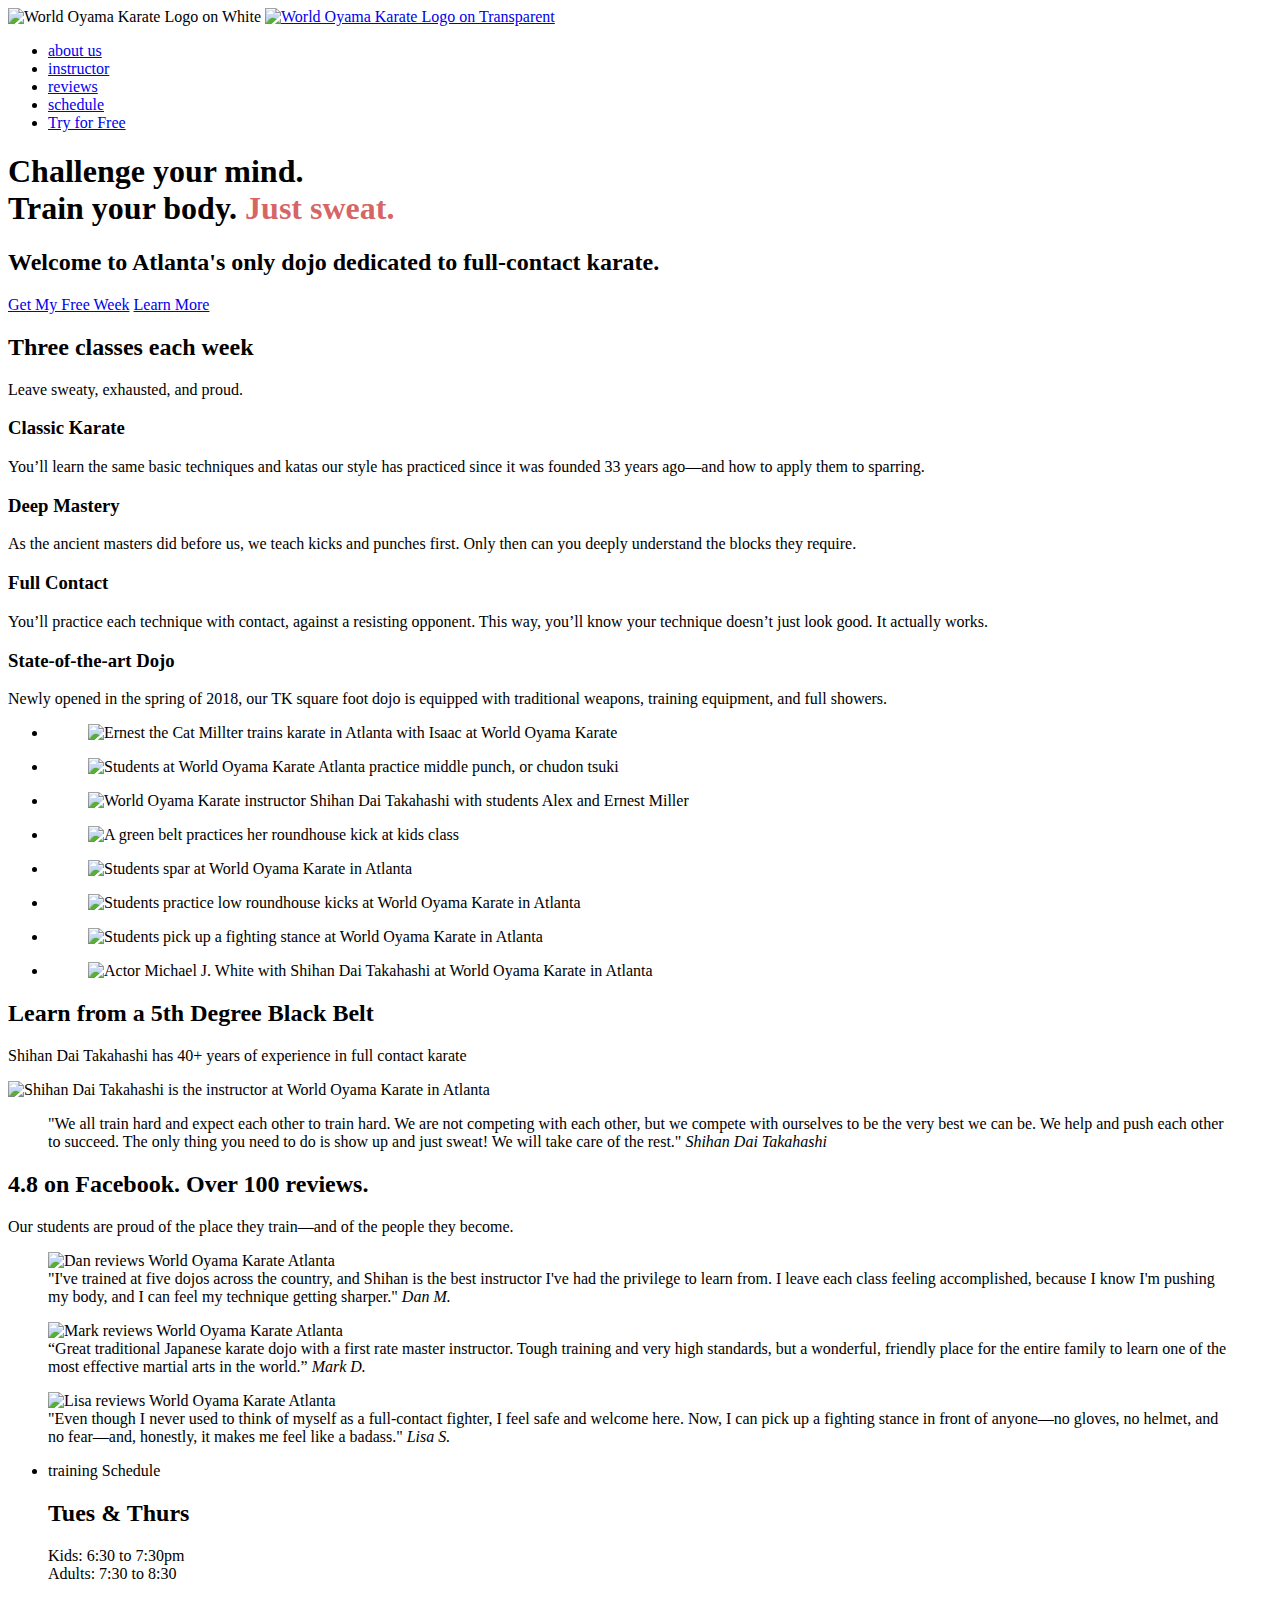
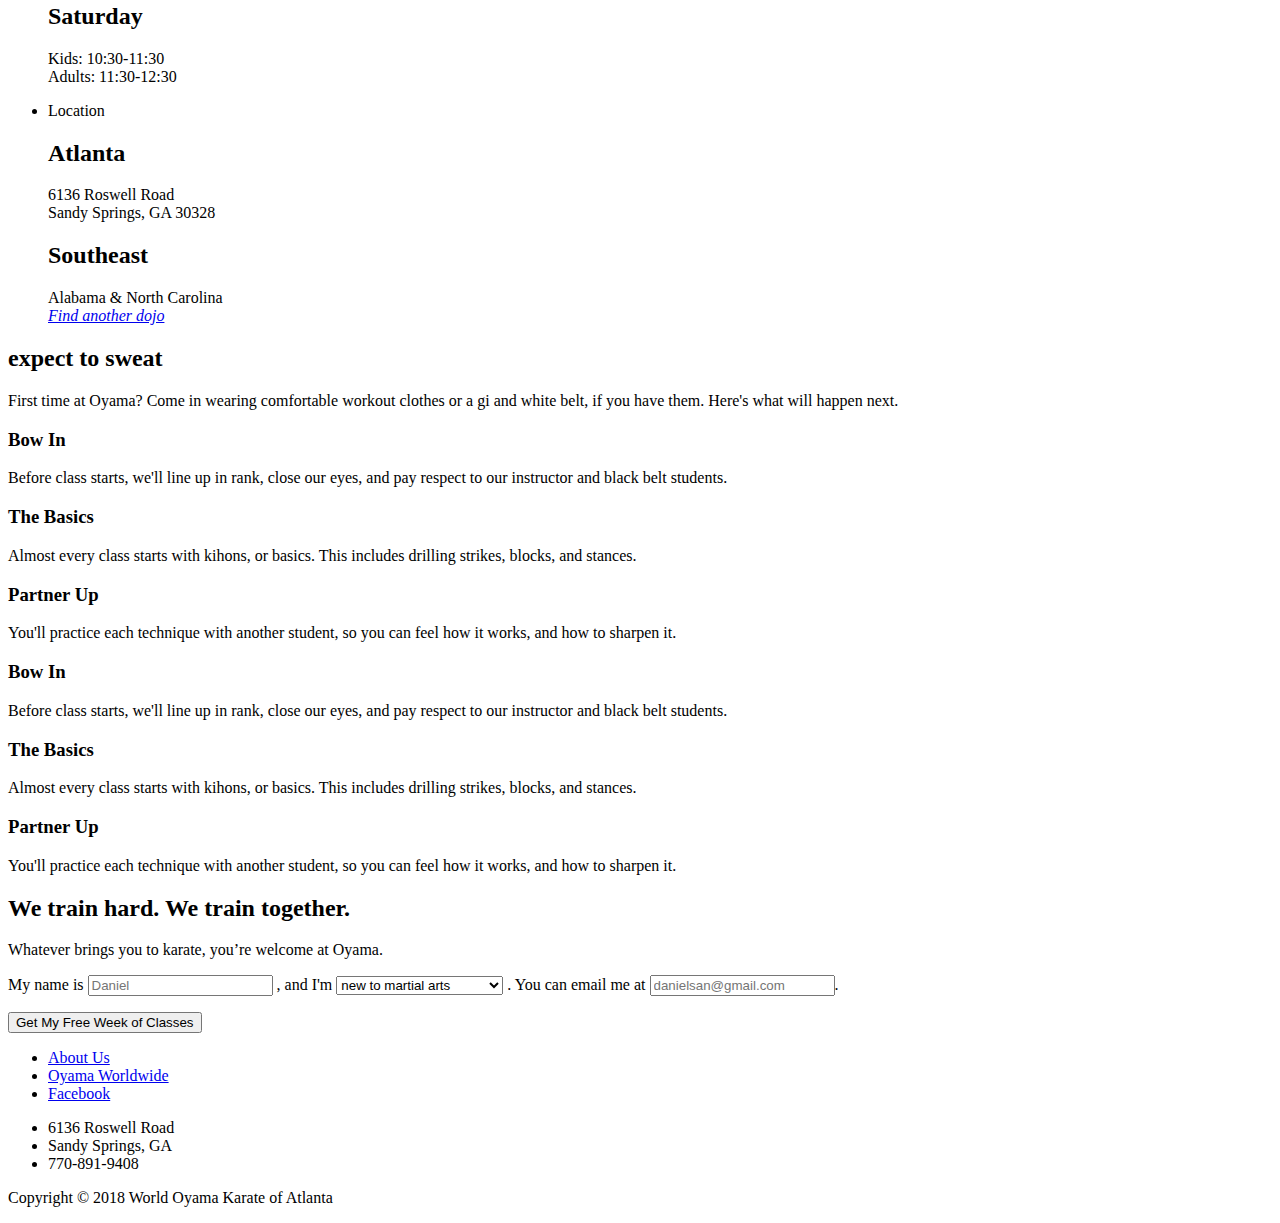
==== index.html @ 5887a066 "Removed padding where width: 100% in media queries" ====
<!DOCTYPE html>
<html lang="en">
    <head>
        <meta charset="utf-8">
        <meta name="viewport" content="width=device-width, initial-scale=1.0">
        <meta name="description" content="World Oyama Karate is a traditional, full-contact karate dojo taught by 5th degree black belt Shihan Dai Takahashi.">
        
        <link rel="stylesheet" type="text/css" href="resources/css/style.css">
        <link rel="stylesheet" type="text/css" href="resources/css/queries.css">
        <link rel="stylesheet" type="text/css" href="vendors/css/normalize.css">
        <link rel="stylesheet" type="text/css" href="vendors/css/grid.css">
        <link href="https://fonts.googleapis.com/css?family=Lato:100,300,300i,400" rel="stylesheet">
        <link rel="stylesheet" type="text/css" href="vendors/css/animate.css">
        
        <!-- Favicons Eagle -->

        <link rel="apple-touch-icon" sizes="180x180" href="resources/img/favicons/apple-touch-icon.png">
        <link rel="icon" type="image/png" sizes="32x32" href="resources/img/favicons/favicon-32x32.png">
        <link rel="icon" type="image/png" sizes="16x16" href="resources/img/favicons/favicon-16x16.png">
        <link rel="manifest" href="resources/img/favicons/site.webmanifest">
        <link rel="mask-icon" href="resources/img/favicons/safari-pinned-tab.svg" color="#c42121">
        <meta name="msapplication-TileColor" content="#2b5797">
        <meta name="theme-color" content="#ffffff">
        
        <!-- Favicons Fist
        
        <link rel="apple-touch-icon" sizes="180x180" href="resources/img/favicons-fist/apple-touch-icon.png">
        <link rel="icon" type="image/png" sizes="32x32" href="resources/img/favicons-fist/favicon-32x32.png">
        <link rel="icon" type="image/png" sizes="16x16" href="resources/img/favicons-fist/favicon-16x16.png">
        <link rel="manifest" href="resources/img/favicons-fist/site.webmanifest">
        <link rel="mask-icon" href="resources/img/favicons-fist/safari-pinned-tab.svg" color="#c42121">
        <link rel="shortcut icon" href="resources/img/favicons-fist/favicon.ico">
        <meta name="msapplication-TileColor" content="#2b5797">
        <meta name="msapplication-config" content="/resources/img/favicons-fist/browserconfig.xml">
        <meta name="theme-color" content="#ffffff"> -->
    
        
        <title>World Oyama Karate - Atlanta's Full-Contact Karate Dojo</title>
    </head>
    
    <body>
        
        <header id="header">
            
            <nav>
                <div class="row">
                    <img src="resources/img/logo-oyama-white-background.png" class="logo" alt="World Oyama Karate Logo on White">
                    <a href="#header"><img src="resources/img/logo-oyama-black.png" class="logo-transparent" alt="World Oyama Karate Logo on Transparent"></a>
                    <ul class="main-nav js--main-nav">
                        <li><a href="#about">about us</a></li>
                        <li><a href="#instructor">instructor</a></li>
                        <li><a href="#reviews">reviews</a></li>
                        <li><a href="#schedule">schedule</a></li>
                        <li><a href="#trial" class="free-trial">Try for Free</a></li>
                    </ul>
                    <a class="mobile-nav-icon js--nav-icon"><ion-icon name="menu"></ion-icon></a>
                </div>
            </nav>
            
            <div class="hero-text-box">
                <h1>Challenge your mind.<br>Train your body. <span style="color:rgba(196, 33, 33, 0.7);">Just sweat.</span></h1>
                <h2>Welcome to Atlanta's only dojo dedicated to full-contact karate.</h2>
                <a href="#trial" class="btn btn-full">Get My Free Week</a>
                <a href="#about" class="btn btn-ghost">Learn More</a>
            </div>
            
        </header>
        
        <section class="features-section js--features-section" id="about">
            <div class="row">
                <h2 class="small-hed">Three classes each week</h2>
                <p class="dek">Leave sweaty, exhausted, and proud.</p>
            </div>
            <div class="row js--wp-1">
                <div class="col span-1-of-4 box">
                    <ion-icon name="school"></ion-icon>
                    <h3>Classic Karate</h3>
                    <p>
                        You’ll learn the same basic techniques and katas our style has practiced since it was founded 33 years ago&#8212;and how to apply them to sparring.
                    </p>
                </div>
                <div class="col span-1-of-4 box">
                   <ion-icon name="trophy"></ion-icon>
                    <h3>Deep Mastery</h3>
                    <p>
                        As the ancient masters did before us, we teach kicks and punches first. Only then can you deeply understand the blocks they require. 
                    </p>
                </div>
                <div class="col span-1-of-4 box">
                    <ion-icon name="hand"></ion-icon>
                    <h3>Full Contact</h3>
                    <p>
                        You’ll practice each technique with contact, against a resisting opponent. This way, you’ll know your technique doesn’t just look good. It actually works. 
                    </p>
                </div>
                 <div class="col span-1-of-4 box">
                    <ion-icon name="home"></ion-icon>
                     <h3>State-of-the-art Dojo</h3>
                    <p>
                        Newly opened in the spring of 2018, our TK square foot dojo is equipped with traditional weapons, training equipment, and full showers. 
                    </p>
                </div>
            </div>
        </section>
        
        <section class="gallery-section">
            <ul class="dojo-showcase clearfix">
                <li>
                    <figure class="dojo-photo">
                        <img src="resources/img/01-ernest-miller-isaac-oyama.jpg" alt="Ernest the Cat Millter trains karate in Atlanta with Isaac at World Oyama Karate">
                    </figure>
                </li>
                <li>
                    <figure class="dojo-photo">
                        <img src="resources/img/02-chudon-tsuki-oyama.png" alt="Students at World Oyama Karate Atlanta practice middle punch, or chudon tsuki">
                    </figure>
                </li>
                <li>
                    <figure class="dojo-photo">
                        <img src="resources/img/03-shihan-takahashi-alex-ernest-miller-oyama.png" alt="World Oyama Karate instructor Shihan Dai Takahashi with students Alex and Ernest Miller">
                    </figure>
                </li>
                <li>
                    <figure class="dojo-photo">
                        <img src="resources/img/04-roundhouse-kick-kids-class-oyama.png" alt="A green belt practices her roundhouse kick at kids class">
                    </figure>
                </li>
            </ul>
            <ul class="dojo-showcase clearfix">
                <li>
                    <figure class="dojo-photo">
                        <img src="resources/img/05-roundhouse-kick-sparring-oyama.png" alt="Students spar at World Oyama Karate in Atlanta">
                    </figure>
                </li>
                <li>
                    <figure class="dojo-photo">
                        <img src="resources/img/06-low-roundhouse-kicks-oyama.png" alt="Students practice low roundhouse kicks at World Oyama Karate in Atlanta">
                    </figure>
                </li>
                <li>
                    <figure class="dojo-photo">
                        <img src="resources/img/07-dojo-students-oyama.png" alt="Students pick up a fighting stance at World Oyama Karate in Atlanta">
                    </figure>
                </li>
                <li>
                    <figure class="dojo-photo">
                        <img src="resources/img/08-michael-j-white-shihan-takahashi-oyama.png" alt="Actor Michael J. White with Shihan Dai Takahashi at World Oyama Karate in Atlanta">
                    </figure>
                </li>
            </ul>
        </section>
        
        <section class="instructor-section" id="instructor">
            <div class="row">
                <h2 class="small-hed">Learn from a 5th Degree Black Belt</h2>
                <p class="dek">Shihan Dai Takahashi has 40+ years of experience in full contact karate</p>
            </div>
        
            <div class="row instructor-row">
                <div class="col span-1-of-2 box instructor-photo js--wp-2">
                    <img src="resources/img/instructor-world-oyama-karate-atlanta-shihan-dai-takahashi.png" alt="Shihan Dai Takahashi is the instructor at World Oyama Karate in Atlanta">
                </div>
                <div class="col span-1-of-2 box instructor-quote">
                    <blockquote>
                        "We all train hard and expect each other to train hard. We are not competing with each other, but we compete with ourselves to be the very best we can be.  We help and push each other to succeed. The only thing you need to do is show up and just sweat! We will take care of the rest." 
                        <cite>
                        Shihan Dai Takahashi
                        </cite>
                    </blockquote>
                </div>
            </div>
            
        </section>
        
        <section class="testimonials-section" id="reviews">
            <div class="row">
                <h2 class="small-hed">4.8 <ion-icon name="star"></ion-icon> on Facebook. Over 100 reviews.</h2> 
                <p class="dek">Our students are proud of the place they train&#8212;and of the people they become.</p>
            </div>
            
            <div class="row js--wp-3">
                <div class="col span-1-of-3 box">
                    <blockquote>
                        <div class="student-photo">
                            <img src="resources/img/01-oyama-student-reviews-dan.png" alt="Dan reviews World Oyama Karate Atlanta">
                        </div>
                        "I've trained at five dojos across the country, and Shihan is the best instructor I've had the privilege to learn from. I leave each class feeling accomplished, because I know I'm pushing my body, and I can feel my technique getting sharper." 
                        <cite>
                            Dan M.
                        </cite>
                    </blockquote>
                </div>
                <div class="col span-1-of-3 box">
                    <blockquote>
                        <div class="student-photo">
                            <img src="resources/img/02-oyama-student-reviews-fake-mark.png" alt="Mark reviews World Oyama Karate Atlanta">
                        </div>
                        “Great traditional Japanese karate dojo with a first rate master instructor. Tough training and very high standards, but a wonderful, friendly place for the entire family to learn one of the most effective martial arts in the world.”  
                        <cite>
                            Mark D.
                        </cite>
                    </blockquote>
                </div>
                <div class="col span-1-of-3 box">
                    <blockquote>
                        <div class="student-photo">
                            <img src="resources/img/03-oyama-student-reviews-lisa.png" alt="Lisa reviews World Oyama Karate Atlanta">
                        </div>
                        "Even though I never used to think of myself as a full-contact fighter, I feel safe and welcome here. Now, I can pick up a fighting stance in front of anyone—no gloves, no helmet, and no fear—and, honestly, it makes me feel like a badass." 
                        <cite>
                            Lisa S.
                        </cite>
                    </blockquote>
                </div>
            </div>    
    
        </section>
        
        <section class="schedule-section" id="schedule">
            <ul class="schedule-container clearfix">
                <li class="left-box">
                    <p class="pre-hed">training Schedule</p>
                    <h2 class="schedule-hed">Tues &#38; Thurs</h2> 
                    <p class="schedule-dek">Kids: 6:30 to 7:30pm<br>
                        Adults: 7:30 to 8:30
                    </p> 
                    <h2 class="schedule-hed">Saturday</h2> 
                    <p class="schedule-dek">Kids: 10:30-11:30<br>
                        Adults: 11:30-12:30
                    </p>
                </li>
                <li class="right-box">
                    <p class="pre-hed">Location</p>
                    <h2 class="schedule-hed">Atlanta</h2> 
                    <p class="schedule-dek">6136 Roswell Road<br>
                        Sandy Springs, GA 30328
                    </p>
                    <h2 class="schedule-hed">Southeast</h2> 
                    <p class="schedule-dek">Alabama &#38; North Carolina<br><a href="https://www.worldoyama.com/usa"><em>Find another dojo</em></a>
                    
                    </p> 
                </li>
            </ul>
            
        </section>
        
        <section class="first-class-section" id="getready">
            <div class="row">
                <h2 class="small-hed">expect to sweat</h2>
                <p class="dek">First time at Oyama? Come in wearing comfortable workout clothes or a gi and white belt, if you have them. Here's what will happen next.</p>
            </div>
            <div class="row mobile-step js--wp-7">
                <div class="col span-1-of-1 box mobile-container">
                   <ion-icon name="battery-charging"></ion-icon>
                    <h3>Bow In</h3>
                    <p>
                        Before class starts, we'll line up in rank, close our eyes, and pay respect to our instructor and black belt students. 
                    </p>
                </div>
            </div>
            <div class="row mobile-step js--wp-8">
                <div class="col span-1-of-1 box mobile-container">
                   <ion-icon name="sync"></ion-icon>
                    <h3>The Basics</h3>
                    <p>
                        Almost every class starts with kihons, or basics. This includes drilling strikes, blocks, and stances.  
                    </p>
                </div>
            </div>
            <div class="row mobile-step js--wp-9">
                <div class="col span-1-of-1 box mobile-container">
                   <ion-icon name="walk"></ion-icon>
                    <h3>Partner Up</h3>
                    <p>
                        You'll practice each technique with another student, so you can feel how it works, and how to sharpen it.
                    </p>
                </div>      
            </div>
            <div class="row step js--wp-4">
                <div class="col span-1-of-2 box icon-container">
                   <ion-icon name="battery-charging"></ion-icon>
                </div>
                <div class="col span-1-of-2 box step-container">
                    <h3>Bow In</h3>
                    <p>
                        Before class starts, we'll line up in rank, close our eyes, and pay respect to our instructor and black belt students. 
                    </p>
                </div>
            </div>
            <div class="row step js--wp-5">
                <div class="col span-1-of-2 box icon-container">
                    <ion-icon name="sync"></ion-icon>
                </div>
                <div class="col span-1-of-2 box step-container">
                    <h3>The Basics</h3>
                    <p>
                        Almost every class starts with kihons, or basics. This includes drilling strikes, blocks, and stances.  
                    </p>
                </div>
            </div>
            <div class="row step js--wp-6">
                 <div class="col span-1-of-2 box icon-container">
                    <ion-icon name="walk"></ion-icon>
                </div>
                <div class="col span-1-of-2 box step-container">
                    <h3>Partner Up</h3>
                    <p>
                        You'll practice each technique with another student, so you can feel how it works, and how to sharpen it.
                    </p>
                </div>
            </div>
        </section>
    
        <section class="trial-section" id="trial">
            <div class="form-box">
                <div class="row">
                    <h2 class="small-hed">We train hard. We train together.</h2> 
                    <p class="dek">Whatever brings you to karate, you’re welcome at Oyama. 
                    </p>
                </div>
                
                <div class="row form-row">
                    <form method="post" action="#" class="trial-form">
                        <div class="row">
                        <p>My name is
                            <input type="text" name="name" id="name" placeholder="Daniel" required>
                        , and I'm 
                            <select name="experience" id="experience">
                                <option value="new">new to martial arts</option>
                                <option value="getting back into karate">getting back into training</option>
                            </select>
                        . You can email me at
                            <input type="text" name="email" id="email" placeholder="danielsan@gmail.com">.
                            </p>
                        </div>
                        <div class="row">
                            <input type="submit" value="Get My Free Week of Classes">
                        </div>
                    </form>
                </div>
            </div>
        </section>
        
        <footer>
            <div class="row footer-container">
                <div class="col span-1-of-2">
                    <ul class="footer-links">
                        <li><a href="#">About Us</a></li>
                        <li><a href="https://www.worldoyama.com/">Oyama Worldwide</a></li>
                        <li><a href="https://www.facebook.com/pg/World-Oyama-Karate-Atlanta-Branch-Takahashi-Dojo-768014063276836">Facebook</a></li>
                    </ul>
                </div>
                <div class="col span-1-of-2">
                    <ul class="footer-contact">
                        <li>6136 Roswell Road</li>
                        <li>Sandy Springs, GA</li>
                        <li>770-891-9408</li>
                    </ul>
                </div>
            </div>
            <div class="row footer-copyright">
                <p>Copyright &#169; 2018 World Oyama Karate of Atlanta</p>
            </div>
        </footer>
        
        <script src="https://unpkg.com/ionicons@4.1.1/dist/ionicons.js"></script>
        <script src="https://ajax.googleapis.com/ajax/libs/jquery/3.3.1/jquery.min.js"></script>
        <script src="vendors/js/jquery.waypoints.min.js"></script>
        <script src="resources/js/script.js"></script>
    </body>
</html>
---- resources/css/queries.css ----
/* --- Up to 1200px -- */
@media only screen and (max-width: 1200px) {    
    .step-container {
       padding-left: 25px;
    }
}

/* --- Up to 1023px -- */
@media only screen and (max-width: 1023px) {
    body { font-size: 18px; }
    
     header {
        background-image: linear-gradient(rgba(0, 0, 0, 0.7), rgba(0, 0, 0, 0.7)), url(img/header-world-oyama-karate-atlanta-mobile.png);
    }
    
    .main-nav {
        display: inline-block;
    }
    
    .hero-text-box {
        top: 30%;
        left: 3%;
    }  
    
    .step {
        width: 60%;
    }

}

/* --- Up to 767px -- */
@media only screen and (max-width: 767px) {
    body { font-size: 16px; }
    
    header {
        overflow: hidden;
        background-size: auto 100%;
        background-attachment: initial !important;
    }
    
    section { padding: 40px 0; }
    
    .small-hed { padding: 0 20px; }

    p.dek { margin-bottom: 15px; }
    
    blockquote { padding: 8%; }
    
    cite { margin-top: 8px; }
    
    .main-nav { display: none; } 
    
    .mobile-nav-icon { display: inline-block; }
    
    .main-nav {
        float: left;
        margin-top: 25px;
        margin-left: 25px;
    }
    
    .main-nav li {
        display: block;
    }
    
    .main-nav li a:link,
    .main-nav li a:visited {
        display: block;
        border: 0;  
        font-size: 100%;
    }
    
    .sticky .main-nav { margin-top: 10px; }
    .sticky .mobile-nav-icon { margin-top: 10px; }
    .sticky .mobile-nav-icon ion-icon { color: #555; }
    
    .hero-text-box {
        top: 30%;
    }
    
    .features-section .col {
        width: 100%;
        margin: 0 0 4% 0;
    }
    
    .features-section ion-icon {
        text-align: center;
    }
    
    .instructor-section .col {
        width: 100%;
        padding: none;
    }
    
    .instructor-section p.dek { margin-bottom: 35px; }
    
    .testimonials-section .col {
        width: 100%;
        padding: none;
    }
    
    .student-photo,
    cite { text-align: center; }
    
    .schedule-container .left-box {
        float: none;
        width: 100%;
        padding: none;
    }
    
    .schedule-container .right-box {
        float: none;
        width: 100%;
        padding: none;
    }
    
    .schedule-container li {
        display: block;
    }
    
    .step { width: 85%; }
    
    .trial-section p.dek { margin-bottom: 40px; }
    .form-box { width: 90%; }

}

/* --- Up to 480px -- */
@media only screen and (max-width: 480px) {
    body { font-size: 14px; }
    
    .mobile-step { 
        display: inline-block;
        overflow: hidden;
    }
    
    .step { display: none; }
}
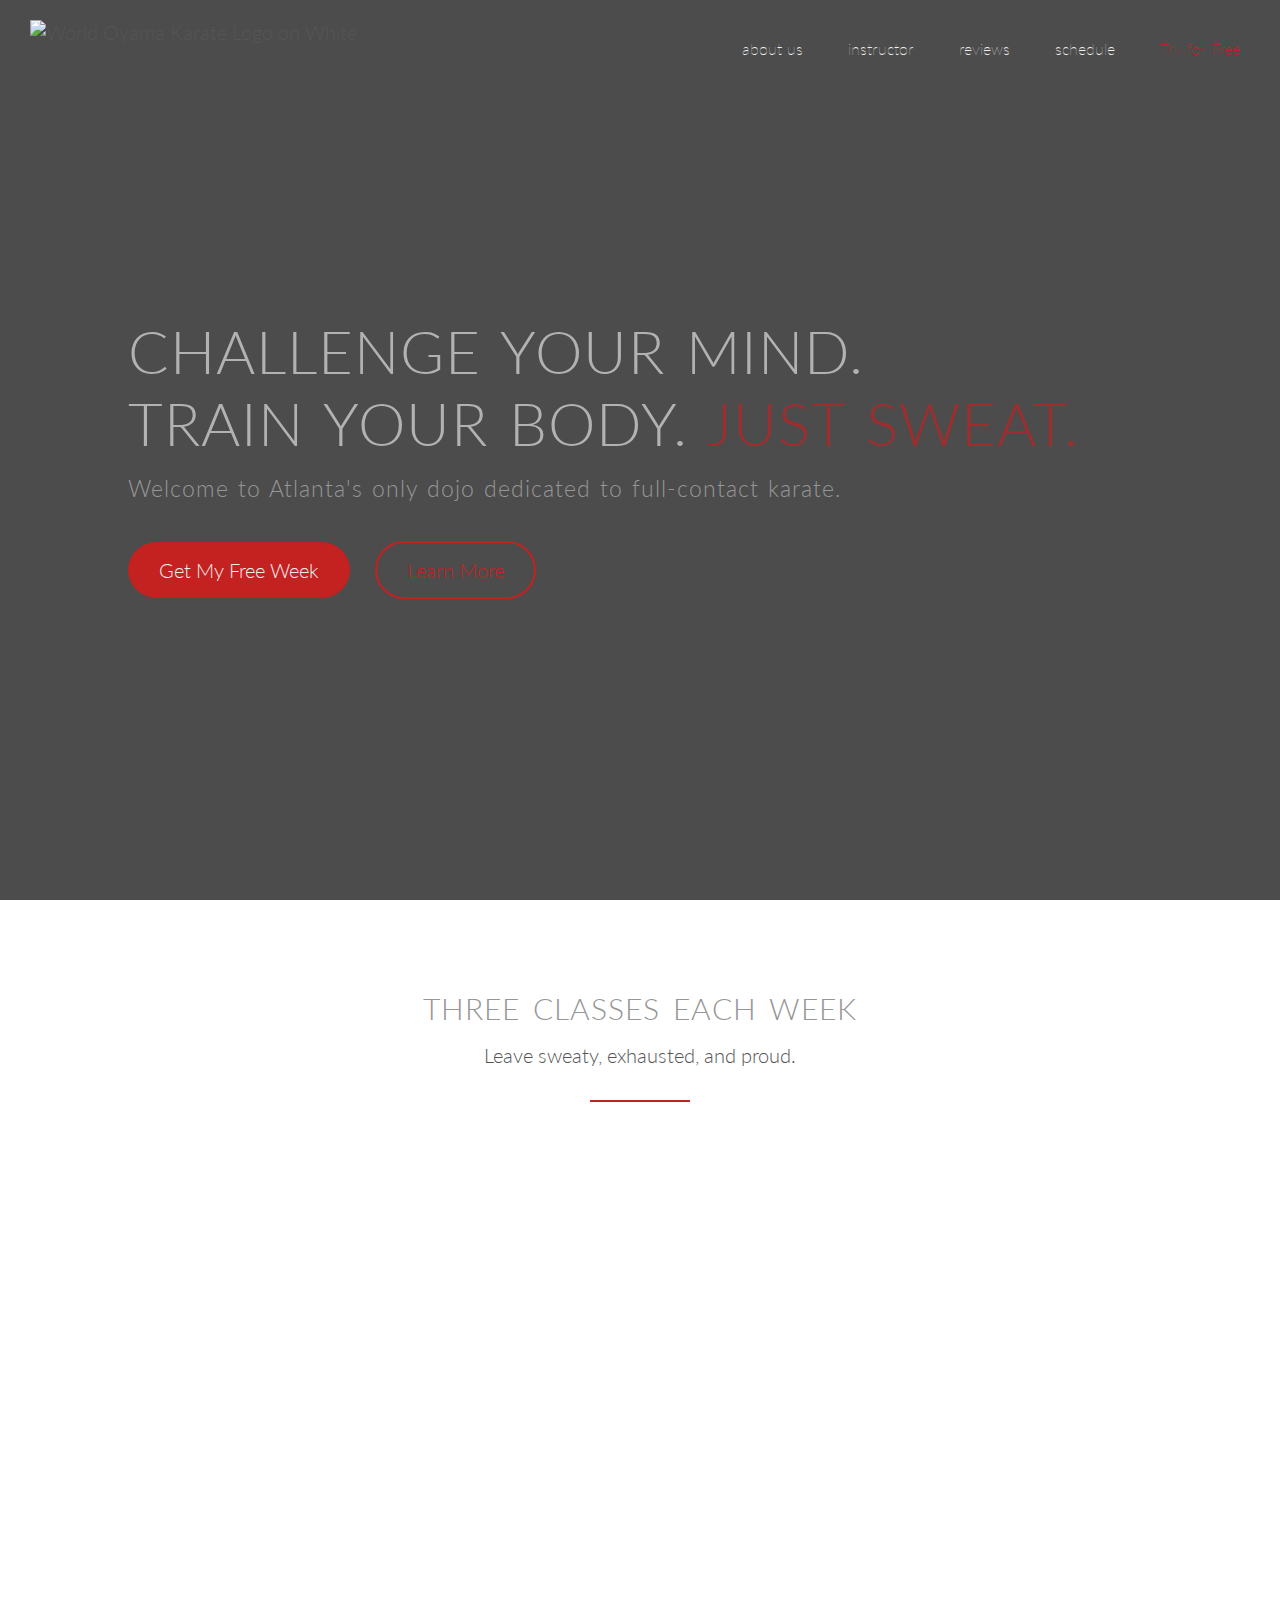
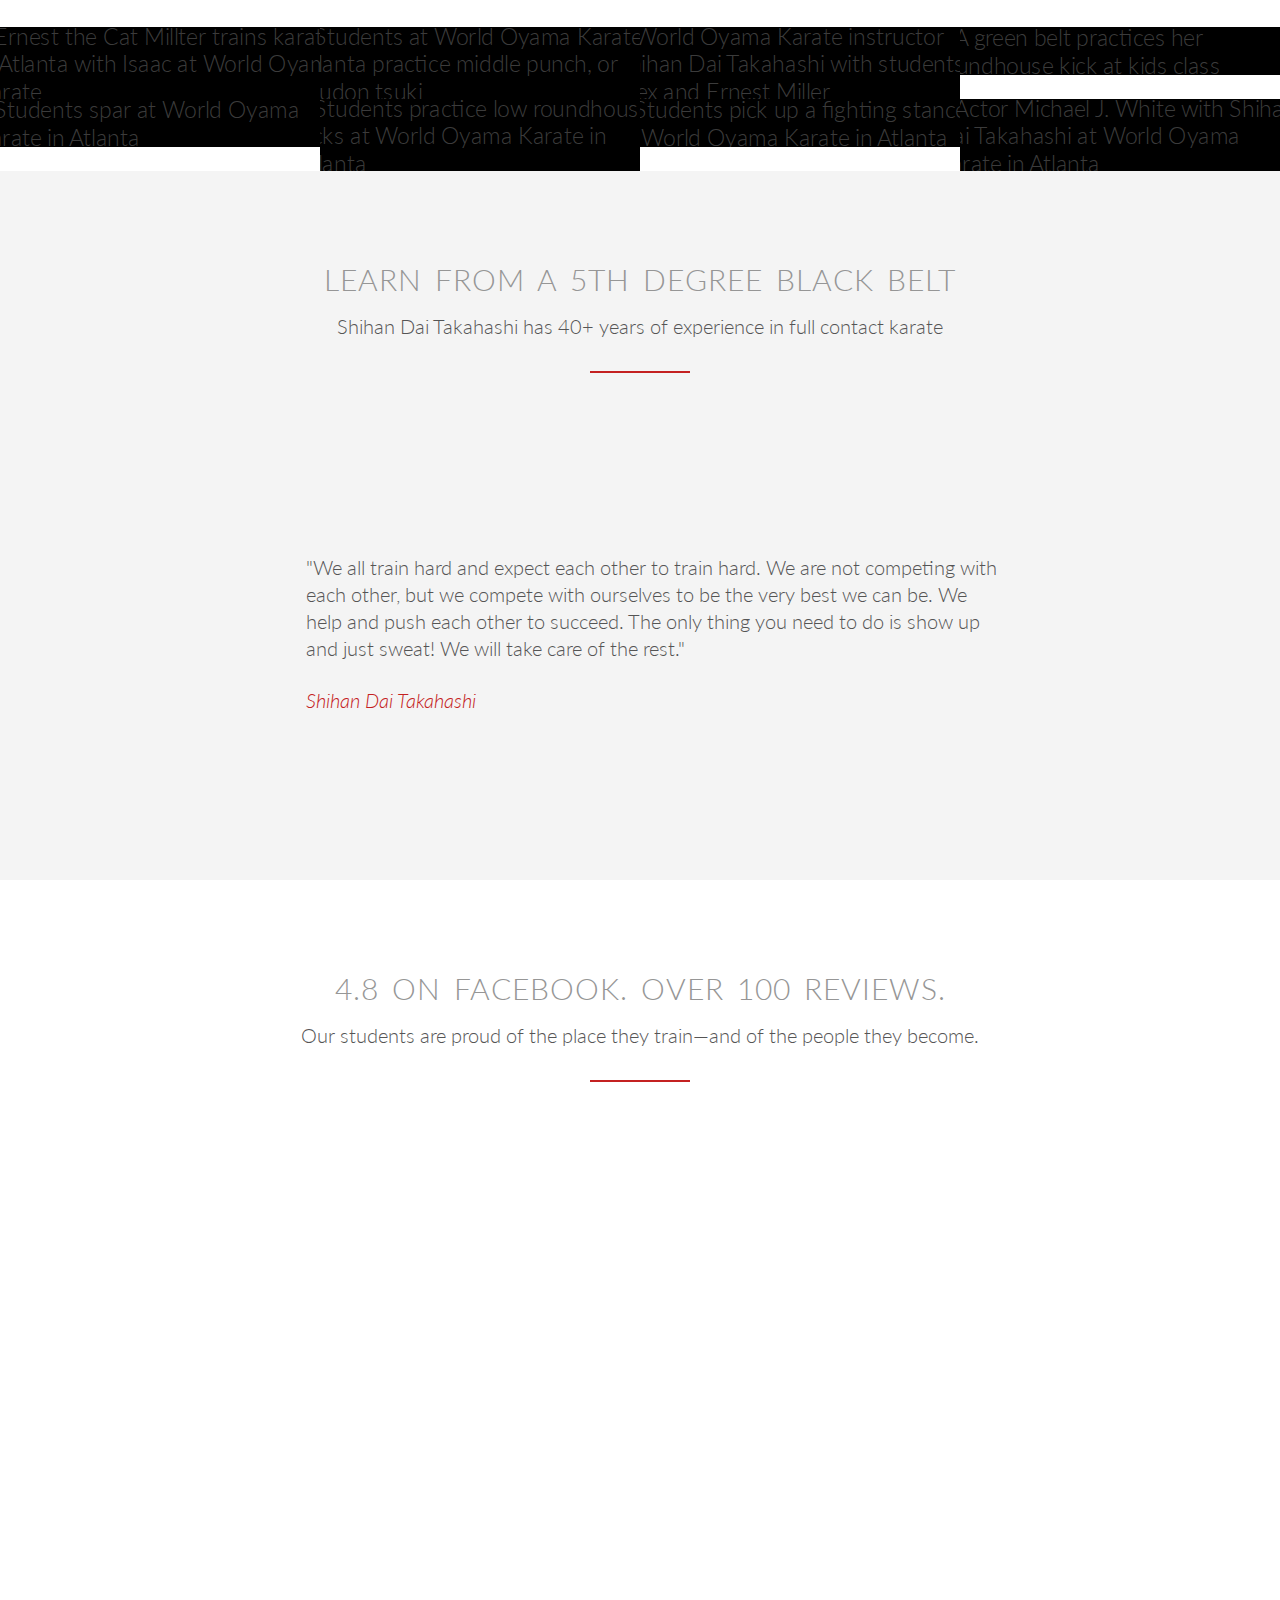
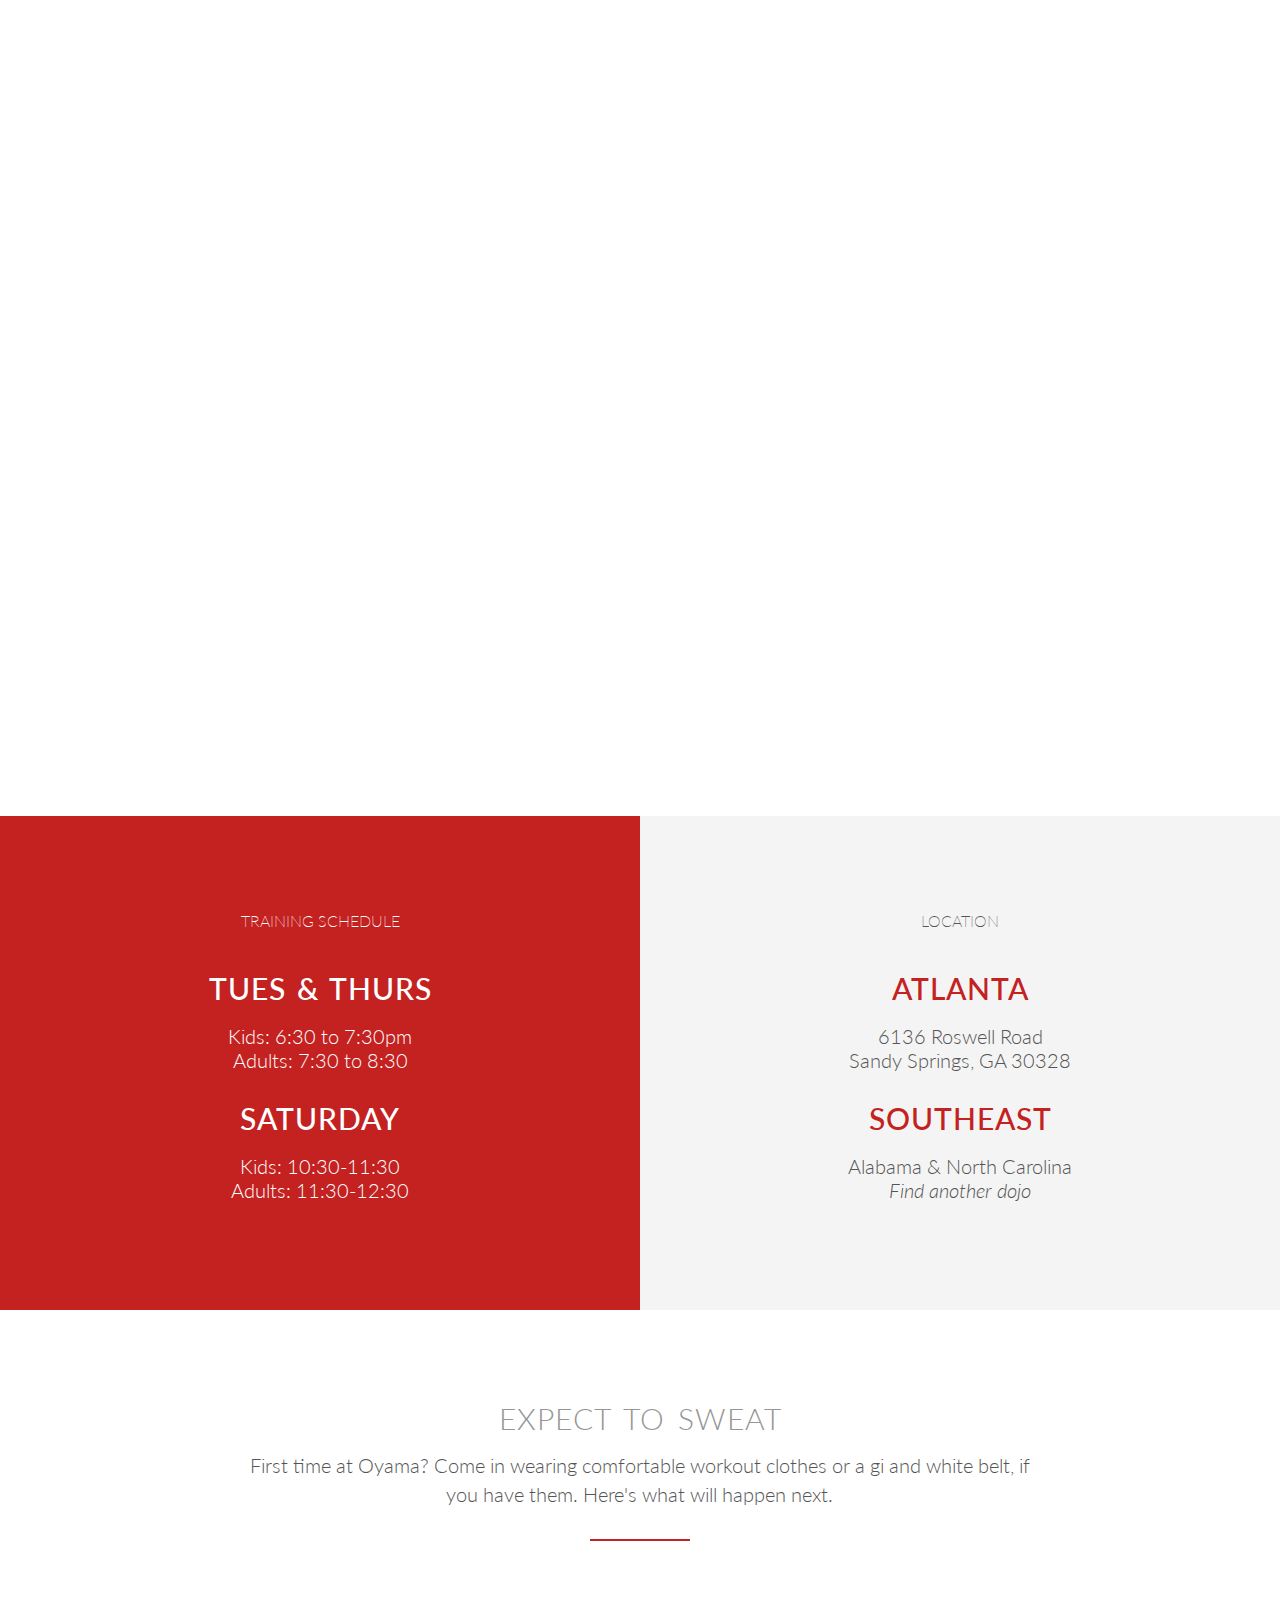
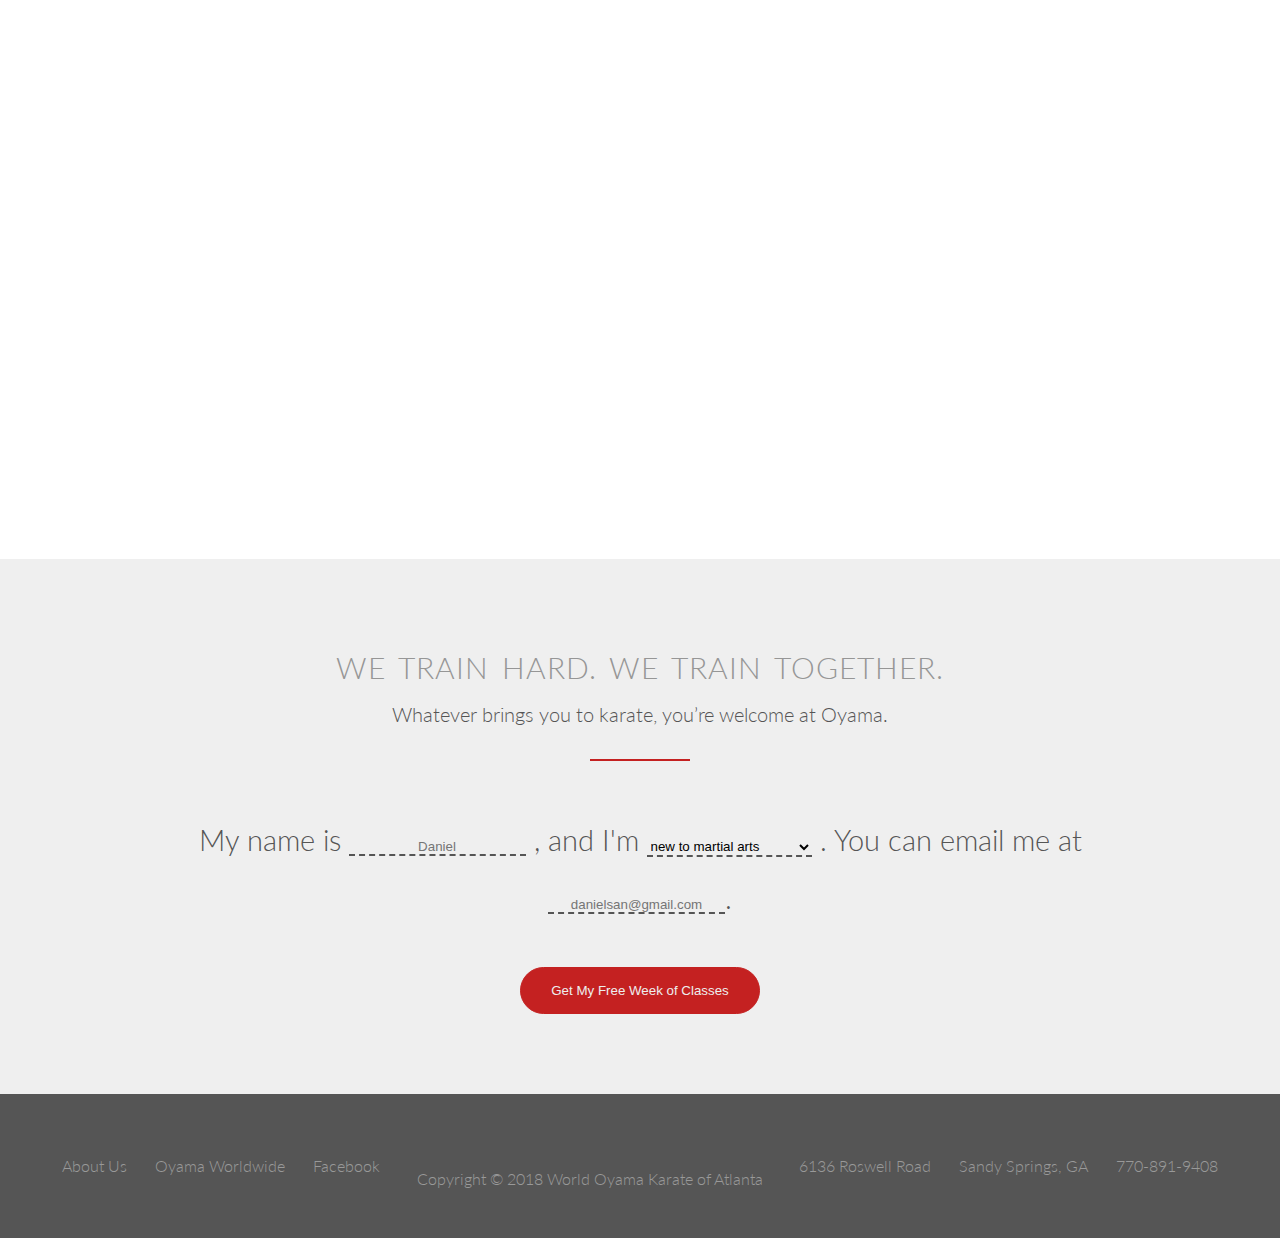
==== commit 481c0b5d: "Created two new rows for instructor bio that only appear for browsers under 480px" ====
--- a/index.html
+++ b/index.html
@@ -155,12 +155,29 @@
                 <h2 class="small-hed">Learn from a 5th Degree Black Belt</h2>
                 <p class="dek">Shihan Dai Takahashi has 40+ years of experience in full contact karate</p>
             </div>
-        
+            
+            <div class="row mobile-instructor-row">
+                <div class="col span-1-of-1 instructor-box">
+                    <img src="resources/img/instructor-world-oyama-karate-atlanta-shihan-dai-takahashi.png" alt="Shihan Dai Takahashi is the instructor at World Oyama Karate in Atlanta">
+                </div>
+            </div>
+            
+            <div class="row mobile-instructor-row">
+                <div class="col span-1-of-2 instructor-box">
+                    <blockquote>
+                        "We all train hard and expect each other to train hard. We are not competing with each other, but we compete with ourselves to be the very best we can be.  We help and push each other to succeed. The only thing you need to do is show up and just sweat! We will take care of the rest." 
+                        <cite>
+                        Shihan Dai Takahashi
+                        </cite>
+                    </blockquote>
+                </div>
+            </div>
+            
             <div class="row instructor-row">
-                <div class="col span-1-of-2 box instructor-photo js--wp-2">
+                <div class="col span-1-of-2 instructor-box js--wp-2">
                     <img src="resources/img/instructor-world-oyama-karate-atlanta-shihan-dai-takahashi.png" alt="Shihan Dai Takahashi is the instructor at World Oyama Karate in Atlanta">
                 </div>
-                <div class="col span-1-of-2 box instructor-quote">
+                <div class="col span-1-of-2 instructor-box">
                     <blockquote>
                         "We all train hard and expect each other to train hard. We are not competing with each other, but we compete with ourselves to be the very best we can be.  We help and push each other to succeed. The only thing you need to do is show up and just sweat! We will take care of the rest." 
                         <cite>
@@ -333,7 +350,7 @@
                             <input type="text" name="email" id="email" placeholder="danielsan@gmail.com">.
                             </p>
                         </div>
-                        <div class="row">
+                        <div class="row button-container">
                             <input type="submit" value="Get My Free Week of Classes">
                         </div>
                     </form>
--- a/resources/css/style.css
+++ b/resources/css/style.css
@@ -0,0 +1,695 @@
+/* 
+Deep red color: #C42121
+*/
+
+
+/* ------------------------------------------ */
+/* BASIC SETUP */
+/* ------------------------------------------ */
+
+* {
+    margin: 0;
+    padding: 0; 
+    -webkit-box-sizing: border-box; 
+    box-sizing: border-box;
+}
+
+html,
+body {
+    background-color: #fff;
+    color: #555;
+    font-family: 'Lato', 'Arial', 'sans-serif';
+    font-weight: 300;
+    font-size: 20px;
+    text-rendering: optimizeLegibility;
+    overflow-x: hidden;
+}
+
+/* ------------------------------------------ */
+/* REUSABLE */
+/* ------------------------------------------ */
+
+.row {
+    max-width: 100%;
+    margin: 0 auto;
+}
+
+section {
+    padding: 80px 0;
+}
+
+.box {
+    padding: 1%;
+}
+
+/* --- Headings --- */
+h1,
+h2,
+h3 {
+    font-weight: 300;
+}
+
+h1 {
+    font-size: 300%;
+    text-transform: uppercase;
+    letter-spacing: 1px;
+    word-spacing: 4px;
+    margin-bottom: 15px;
+    color: #b2b2b2;
+}
+
+h2 {
+    font-size: 117%;
+    word-spacing: 2px;
+    letter-spacing: 1px;
+    color: #969696;
+}
+
+.small-hed {
+    text-transform: uppercase;
+    text-align: center;
+    font-size: 150%;
+    word-spacing: 4px;
+    margin-bottom: 15px;
+    padding-top: 10px;
+}
+
+p.dek {
+    text-align: center;
+    font-weight: 300;
+    color: #555;
+    margin-bottom: 50px;
+    width: 70%;
+    margin-left: 15%;
+    line-height: 145%;
+
+}
+
+p.dek:after {
+    display: block;
+    height: 2px;
+    background-color: #C42121;
+    content: " ";
+    width: 100px;
+    margin: 0 auto;
+    margin-top: 30px;
+}
+
+/* --- Buttons -- */
+
+.btn:link,
+.btn:visited,
+input[type=submit] {
+    display: inline-block;
+    padding: 15px 30px;
+    font-weight: 300;
+    text-decoration: none;
+    border-radius: 200px;
+    -webkit-transition: background-color 0.2s, border 0.2s, color 0.2s;
+    transition: background-color 0.2s, border 0.2s, color 0.2s;
+}
+
+.btn-full:link,
+.btn-full:visited,
+input[type=submit]:link,
+input[type=submit]:visited {
+    background-color: #C42121;
+    border: 1px solid #C42121;
+    color: #eee;
+    margin: 40px 20px 20px 0px;
+}
+
+.btn-ghost:link,
+.btn-ghost:visited {
+    border: 2px solid #C42121;
+    color: #c42121
+}
+
+.btn:hover,
+.btn:active,
+input[type=submit]:hover,
+input[type=submit]:active {
+    background-color: #7F0000;
+}
+
+.btn-full:hover,
+.btn-full:active,
+input[type=submit]:hover,
+input[type=submit]:active {
+    border: 1px solid #7F0000;
+}
+
+.btn-ghost:hover,
+.btn-ghost:active {
+    background-color: #7F0000;
+    border: 2px solid #7F0000;
+    color: #eee;
+}
+
+.clearfix {zoom: 1;}
+.clearfix:after {
+    content: '.';
+    clear: both;
+    display: block;
+    height: 0;
+    visibility: hidden;
+}
+
+/* --- Blockquotes --- */
+
+blockquote {
+    padding: 10%;
+    line-height:135%;
+}
+
+cite {
+    color: #C42121;
+    margin-top: 25px;
+    display: block;
+}
+
+/* ------------------------------------------ */
+/* HEADER */
+/* ------------------------------------------ */
+
+header {
+    background-image: -webkit-gradient(linear, left top, left bottom, from(rgba(0, 0, 0, 0.7)), to(rgba(0, 0, 0, 0.7))), url(img/header-world-oyama-karate-atlanta.jpg);
+    background-image: linear-gradient(rgba(0, 0, 0, 0.7), rgba(0, 0, 0, 0.7)), url(img/header-world-oyama-karate-atlanta.jpg);
+    background-size: cover;
+    background-position: center;
+    height: 100vh;
+    background-attachment: fixed;
+}
+
+.hero-text-box {
+    position: absolute;
+    width: 100%;
+    text-align: left;
+    top: 35%;
+    left: 10%;
+}
+
+/* --- Main Nav -- */
+
+.logo,
+.logo-transparent {
+    height: 80px;
+    width: auto;
+    float: left;
+}
+
+.logo {
+    margin-left: 30px;
+    margin-top: 20px;
+}
+
+.logo-transparent { display: none; }
+
+.main-nav {
+    list-style: none;
+    float: right;
+    margin-top: 35px;
+    margin-right: 40px;
+}
+
+.main-nav li {
+    display: inline-block;
+    margin-left: 40px;
+}
+
+.main-nav a:link,
+.main-nav a:visited {
+    text-decoration: none;
+    font-size: 80%;
+    color: #eee;
+    font-weight: 100;
+    border-bottom: 2px solid transparent;
+    -webkit-transition: border-bottom 0.3s;
+    transition: border-bottom 0.3s;
+    padding: 8px 0;
+}
+
+.main-nav a:hover,
+.main-nav a:active {
+    border-bottom: 2px solid #C42121;
+}
+
+.main-nav a:link.free-trial,
+.main-nav a:visited.free-trial {
+    color: #C42121;
+    -webkit-transition: color 0.3s;
+    transition: color 0.3s;
+    border-bottom: none;
+}
+
+.main-nav a:hover.free-trial,
+.main-nav a:active.free-trial {
+    color: #eee;
+    border-bottom: none;
+}
+
+/* --- Mobile Nav --- */
+.mobile-nav-icon {
+    float: right;
+    cursor: pointer;
+    margin-top: 30px;
+    display: none;
+}
+
+.mobile-nav-icon ion-icon {
+    font-size: 200%;
+    color: #fff;
+}
+
+/* --- Sticky Nav --- */
+.sticky {
+    position: fixed;
+    top: 0;
+    left: 0;
+    width: 100%;
+    background: rgba(255, 255, 255, 0.98);
+    -webkit-box-shadow: 0 2px 2px #efefef;
+    box-shadow: 0 2px 2px #efefef;
+    z-index: 9999;
+}
+
+.sticky .main-nav {
+    margin-bottom: 10px;
+    margin-top: 18px;
+}
+
+.sticky .logo { display: none; }
+.sticky .logo-transparent {
+    display: block;
+    width: 55px;
+    height: auto;
+    margin: 5px 0px 5px 30px;
+}
+
+.sticky .main-nav a:link,
+.sticky .main-nav a:visited {
+    color: #555;
+}
+
+.sticky .main-nav a:link.free-trial,
+.sticky .main-nav a:visited.free-trial {
+    color: #C42121;
+    font-weight: 400;
+    border-bottom: 2px solid transparent;
+    -webkit-transition: border-bottom 0.2s;
+    transition: border-bottom 0.2s;
+}
+
+.sticky .main-nav a:hover.free-trial,
+.sticky .main-nav a:active.free-trial {
+    border-bottom: 2px solid #C42121;
+}
+
+
+
+/* ------------------------------------------ */
+/* FEATURES */
+/* ------------------------------------------ */
+
+.features-section {
+    width: 90%;
+    margin: 0 auto;
+}
+
+.features-section ion-icon {
+    font-size:180%;
+    color: #C42121;
+    margin-bottom: 15px;
+    display: block;    
+}
+
+.features h3 {
+    font-size: 110%;
+    margin-bottom: 15px;
+    color:#555;
+    font-weight: 300;
+    text-transform: uppercase;
+}
+
+.box p {
+    font-size: 90%;
+    line-height: 145%;
+}
+
+/* ------------------------------------------ */
+/* GALLERY */
+/* ------------------------------------------ */
+
+.gallery-section {
+    padding: 0;
+}
+
+.dojo-showcase {
+    list-style: none;
+    width: 100%;
+}
+
+.dojo-showcase li {
+    display: block;
+    float: left;
+    width: 25%;
+}
+
+.dojo-photo {
+    width: 100%;
+    margin: 0;
+    overflow: hidden;
+    background-color: #000;
+}
+
+.dojo-photo img {
+    width: 100%;
+    height: auto;
+    -webkit-transform: scale(1.15);
+    transform: scale(1.15);
+    opacity: 0.7;
+    -webkit-transition: opacity 0.5s, -webkit-transform 0.5s;
+    transition: opacity 0.5s, -webkit-transform 0.5s;
+    transition: transform 0.5s, opacity 0.5s;
+    transition: transform 0.5s, opacity 0.5s, -webkit-transform 0.5s;
+}
+
+.dojo-photo img:hover {
+    -webkit-transform: scale(1.03);
+    transform: scale(1.03);
+    opacity: 1;
+}
+
+/* ------------------------------------------ */
+/* INSTRUCTOR */
+/* ------------------------------------------ */
+
+.instructor-section {
+    margin: 0 auto;
+    background-color: #f4f4f4;
+    width: 100%;
+}
+
+.mobile-instructor-row { display: none; }
+
+.mobile-instructor-row blockquote { text-align: left; }
+
+.instructor-section .row {
+    width: 70%;
+}
+
+.instructor-box:first-child {
+    text-align: right;
+    padding-right: 3%;
+}
+
+.instructor-box:last-child {
+    text-align: left;
+    padding-left: 3%;
+    margin-top: 20px;
+}
+
+
+/* ------------------------------------------ */
+/* TESTIMONIALS */
+/* ------------------------------------------ */
+
+.testimonials-section {
+    width: 80%;
+    margin: 0 auto;
+}
+
+.student-photo {
+    width: 100%;
+    height: auto;
+    margin-bottom: 20px;
+}
+
+.student-photo img{
+    width: 50%;
+    border-radius: 50%;
+}
+
+/* ------------------------------------------ */
+/* SCHEDULE */
+/* ------------------------------------------ */
+
+.schedule-section {
+    padding: 0;
+}
+
+.schedule-container {
+    list-style: none;
+    width: 100%;
+}
+
+.schedule-container li {
+    display: block;
+    float: left;
+    width: 50%;
+}
+
+.left-box,
+.right-box {
+    text-align: center;
+    padding: 80px 50px;
+    width: 50%;
+}
+
+.left-box {
+    background-color: #C42121;
+    color: #fff;
+    float: left;
+}
+
+.right-box {
+    background-color: #f4f4f4;
+    color: #555;
+    float: right;
+
+}
+
+.right-box h2 {
+    color: #C42121
+}
+.pre-hed {
+    margin-bottom: 40px;
+    margin-top: 15px;
+    text-transform: uppercase;
+    font-weight: 200;
+    font-size: 80%;
+}
+
+.schedule-hed {
+    color: white;
+    text-transform: uppercase;
+    font-weight: 500;
+    margin-bottom: 18px;
+    font-size: 150%;
+}
+
+.schedule-dek{
+    margin-bottom: 28px;
+}
+
+p a:link,
+p a:visited {
+    text-decoration: none;
+    font-weight: inherit;
+    color: inherit;
+    border-bottom: 2px solid transparent;
+    -webkit-transition: border-bottom 0.3s;
+    transition: border-bottom 0.3s;
+    padding: 8px 0;
+}
+
+p a:hover,
+p a:active {
+    border-bottom: 2px solid #C42121;
+}
+
+/* ------------------------------------------ */
+/* FIRST CLASS */
+/* ------------------------------------------ */
+
+.first-class-section {
+    width: 90%;
+    margin: 0 auto;
+}
+
+.first-class-section .row {
+    margin: 0 auto;
+    margin-bottom: 20px;
+}
+
+.step {
+    width: 40%;
+}
+
+.icon-container {
+    text-align: center;
+}
+
+.first-class-section ion-icon {
+    font-size: 180%;
+    text-align: center;
+    color: #C42121;
+    padding: 75px;
+    border: 1px solid #efefef;
+    border-radius: 21px;
+    -webkit-box-shadow: 2px 2px 30px rgba(139,156,203,.15);
+    box-shadow: 2px 2px 30px rgba(139,156,203,.15);
+    vertical-align: middle;
+}
+
+/* --- Mobile Steps --- */
+
+.mobile-step { display: none; }
+
+.mobile-container ion-icon {
+    padding: 30px;
+    border: none;
+    font-size: 250%;
+    -webkit-box-shadow: none;
+    box-shadow: none;
+    margin: 0 auto;
+}
+
+.first-class-section .mobile-container {
+    padding: 50px;
+    border: 1px solid #efefef;
+    border-radius: 21px;
+    -webkit-box-shadow: 2px 2px 30px rgba(139,156,203,.15);
+    box-shadow: 2px 2px 30px rgba(139,156,203,.15);
+    vertical-align: middle;
+    text-align: center;
+    margin-bottom: 10px;
+}
+
+/* ------------------------------------------ */
+/* TRIAL */
+/* ------------------------------------------ */
+
+.trial-section {
+    background-color: #efefef;
+}
+.form-box {
+    margin: 0 auto;
+    text-align: center;
+    width: 70%;
+}
+
+.form-row {
+    font-size: 145%;
+    line-height: 200%;
+}
+
+.button-container { text-align: center; }
+
+input[type=text],
+select {
+    border: 0;
+    outline: 0;
+    background-color: transparent;
+    border-bottom: 2px dashed #555;
+}
+
+input[type=submit] {
+    background-color: #C42121;
+    color: #eee;
+    margin-top: 40px;
+    border: 1px solid #C42121;
+}
+
+::-webkit-input-placeholder {
+    font-weight:300;
+    text-align: center;
+}
+
+:-ms-input-placeholder {
+    font-weight:300;
+    text-align: center;
+}
+
+::placeholder {
+    font-weight:300;
+    text-align: center;
+}
+
+/* ------------------------------------------ */
+/* FOOTER */
+/* ------------------------------------------ */
+
+footer {
+    padding: 50px;
+    font-size: 80%;
+    background-color: #555;
+    color: #999;
+}
+
+footer ion-icon {
+    font-size: 150%;
+}
+
+footer li {
+    display: inline-block;
+    padding: 12px;
+   
+}
+
+footer a:link,
+footer a:visited {
+    text-decoration: none;
+    color: #999;
+    -webkit-transition: color 0.2s;
+    transition: color 0.2s;
+}
+
+footer a:hover {
+    text-decoration: none;
+    color: #fff;
+}
+
+.footer-links {
+    float: left;
+}
+
+.footer-contact {
+    float: right;
+}
+
+footer p {
+    margin-top: 25px;
+    text-align: center;
+}
+
+/* ---------------------------------------------- */
+/* ANIMATIONS */
+/* ---------------------------------------------- */
+
+.js--wp-1,
+.js--wp-2,
+.js--wp-3,
+.js--wp-4,
+.js--wp-5,
+.js--wp-6,
+.js--wp-7,
+.js--wp-8,
+.js--wp-9 {
+    opacity: 0;
+}
+
+.js--wp-1.animated,
+.js--wp-2.animated,
+.js--wp-3.animated,
+.js--wp-4.animated,
+.js--wp-5.animated,
+.js--wp-6.animated,
+.js--wp-7.animated,
+.js--wp-8.animated,
+.js--wp-9.animated {
+    opacity: 1;
+}
+
+
+
--- a/resources/css/queries.css
+++ b/resources/css/queries.css
@@ -50,7 +50,10 @@
     
     .main-nav { display: none; } 
     
-    .mobile-nav-icon { display: inline-block; }
+    .mobile-nav-icon {
+        display: inline-block;
+        margin-right: 15px;
+    }
     
     .main-nav {
         float: left;
@@ -70,9 +73,15 @@
     }
     
     .sticky .main-nav { margin-top: 10px; }
-    .sticky .mobile-nav-icon { margin-top: 10px; }
+    .sticky .logo-transparent {
+        margin: 5px 0px 5px 15px;
+    }
+    .sticky .mobile-nav-icon { 
+        margin-top: 18px;
+        margin-right: 15px;
+    }
     .sticky .mobile-nav-icon ion-icon { color: #555; }
-    
+
     .hero-text-box {
         top: 30%;
     }
@@ -86,13 +95,24 @@
         text-align: center;
     }
     
-    .instructor-section .col {
+    .instructor-section .row {
         width: 100%;
-        padding: none;
     }
+    
+    .col.instructor-box {
+        width: 100%;
+        margin: 0 auto;
+        padding: 0 8%;
+    }
+    
+    .col.instructor-box:first-child {
+        text-align: center;
+    }
+    
     
     .instructor-section p.dek { margin-bottom: 35px; }
     
+
     .testimonials-section .col {
         width: 100%;
         padding: none;
@@ -128,10 +148,21 @@
 @media only screen and (max-width: 480px) {
     body { font-size: 14px; }
     
+    .mobile-instructor-row {
+        display: inline-block;
+        overflow: hidden;
+    }
+    
+    .instructor-row { display: none; }
+
     .mobile-step { 
         display: inline-block;
         overflow: hidden;
     }
     
     .step { display: none; }
+    
+    input[type=submit] {
+        padding: 15px 18px;
+    }
 }